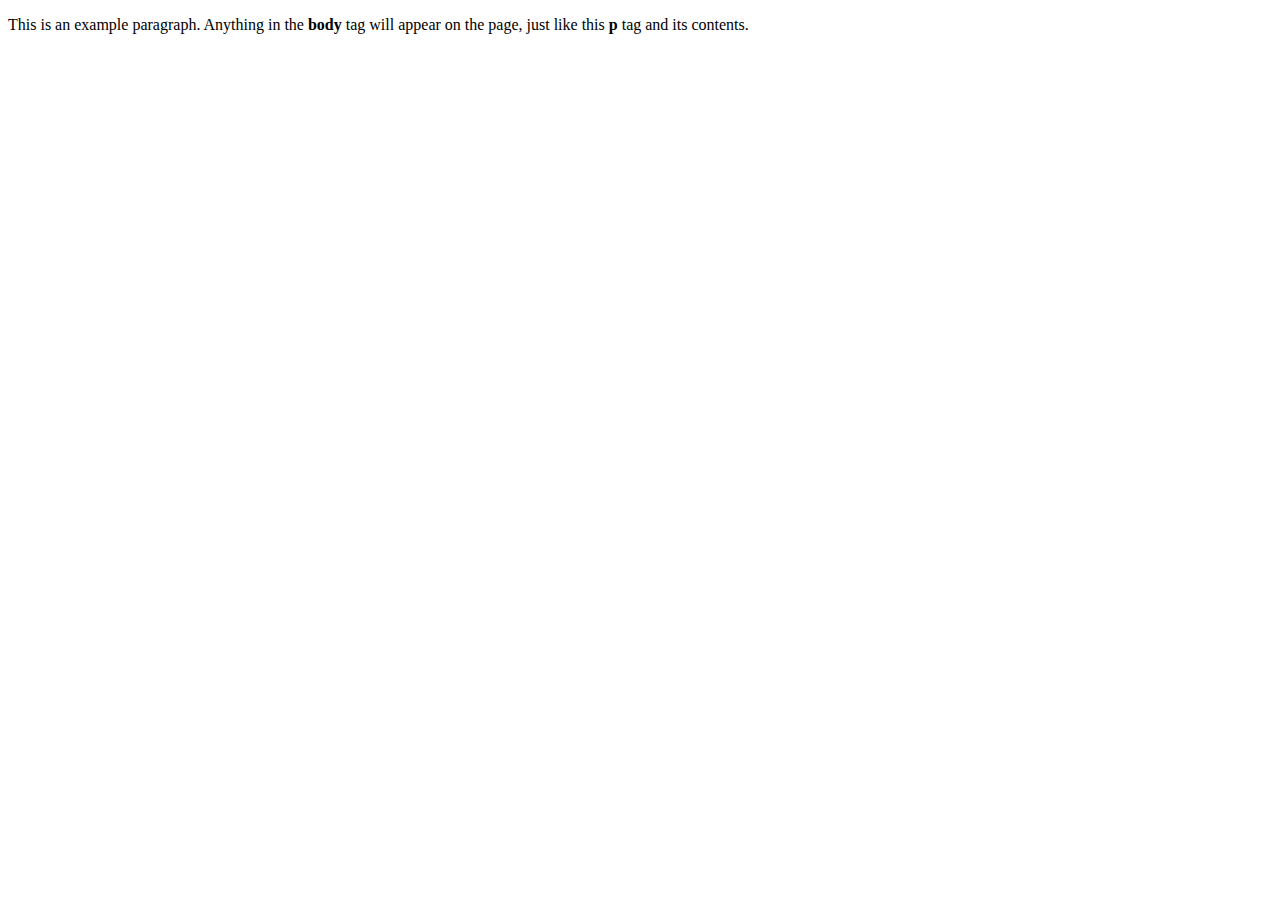
==== index.html @ 31dc959d "Create index.html" ====
<!doctype html>
<html>
  <head>
    <title>This is the title of the webpage!</title>
  </head>
  <body>
    <p>This is an example paragraph. Anything in the <strong>body</strong> tag will appear on the page, just like this <strong>p</strong> tag and its contents.</p>
  </body>
</html>
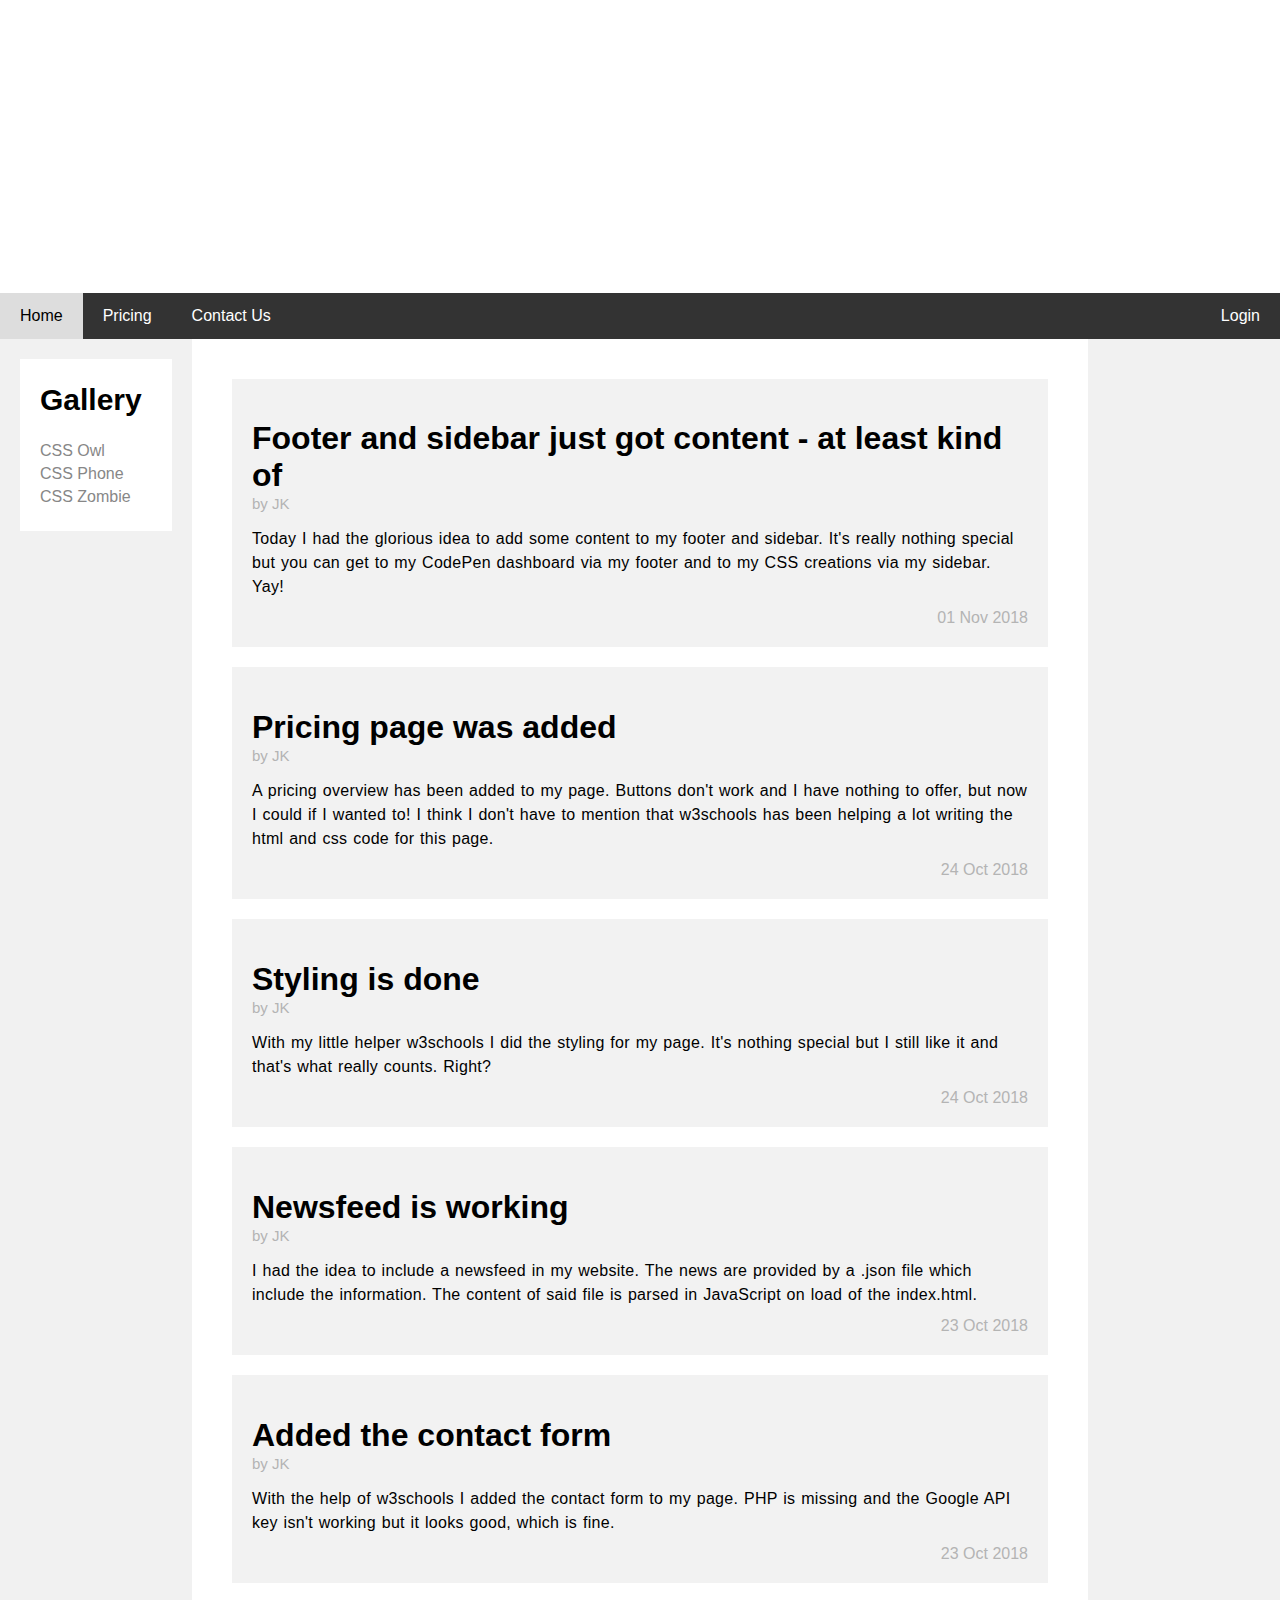
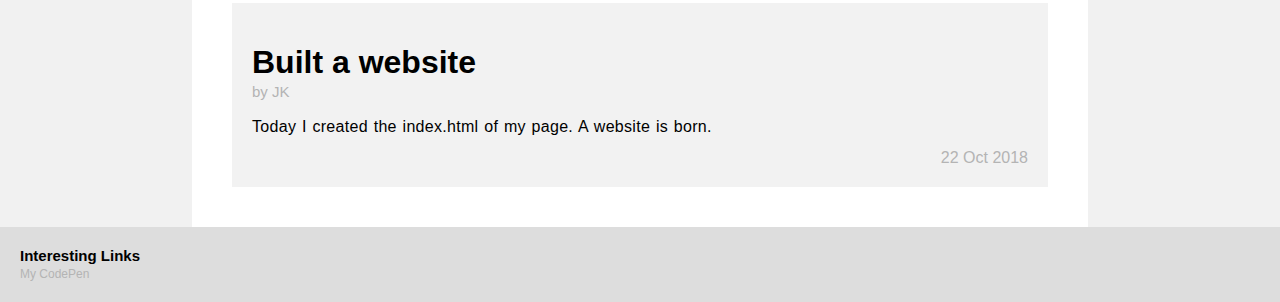
==== commit 3dfbaf9c: "Add files via upload" ====
--- a/index.html
+++ b/index.html
@@ -1,9 +1,58 @@
-<!doctype html>
-<html>
-  <head>
-    <title>This is the title of the webpage!</title>
-  </head>
-  <body>
-    <p>This is an example paragraph. Anything in the <strong>body</strong> tag will appear on the page, just like this <strong>p</strong> tag and its contents.</p>
-  </body>
-</html>
+<!DOCTYPE html>
+<html lang="en">
+
+<head>
+  <meta charset="UTF-8">
+  <meta name="viewport" content="width=device-width, initial-scale=1">
+  <meta http-equiv="X-UA-Compatible" content="ie=edge">
+  <title>MyPage - News</title>
+  <link rel="stylesheet" href="css/style.processed.css">
+  <script src="lib/parsePageContent.js"></script>
+  <script src="https://code.jquery.com/jquery-3.3.1.js" crossorigin="anonymous">
+  </script>
+  <script>
+    $(function() {
+      $("#header").load("header.html");
+      $("#leftSide").load("leftSide.html");
+      $("#rightSide").load("rightSide.html");
+      $("#footer").load("footer.html");
+    });
+  </script>
+</head>
+
+<body>
+
+  <div id="header"></div>
+
+  <div class="row">
+    <div id="leftSide" class="side">
+      
+    </div>
+    <div class="main">
+
+    </div>
+    <div id="rightSide" class="side">
+
+    </div>
+  </div>
+
+  <div id="footer"></div>
+
+  <script>
+    parseContent();
+    var buttons = document.getElementsByClassName('btn');
+    for(var i = 0; i < buttons.length; i++){
+      console.log(buttons[i]);
+      if(buttons[i].getAttribute('class').includes('active')){
+        buttons[i].setAttribute('class', buttons[i].getAttribute('class').replace('active',''));
+      }
+    }
+    
+    setTimeout(function(){
+      document.getElementById('homeButton').setAttribute('class', document.getElementById('homeButton').getAttribute('class') + ' active');
+    }, 600);
+  </script>
+
+</body>
+
+</html>--- a/css/style.processed.css
+++ b/css/style.processed.css
@@ -0,0 +1,156 @@
+body {
+  font-family: Arial, Helvetica, sans-serif;
+  margin: 0;
+}
+
+/* Style the header */
+.header {
+  padding: 80px;
+  text-align: center;
+  /*background: #1abc9c;*/
+  background: url("https://www.everynation.org/wp-content/uploads/2018/02/Monthly-Website-Header-background.jpg");
+  background-size: cover;
+  color: white;
+}
+
+/* Increase the font size of the h1 element */
+.header h1 {
+  font-size: 40px;
+}
+
+.navbar {
+  overflow: hidden;
+  background-color: #333;
+}
+
+.navbar a {
+  float: left;
+  display: block;
+  color: white;
+  text-align: center;
+  padding: 14px 20px;
+  text-decoration: none;
+}
+
+.navbar a.right {
+  float: right;
+}
+
+.navbar a:hover {
+  background-color: #ddd;
+  color: black;
+}
+
+.navbar a.active {
+  background-color: #ddd;
+  color: black;
+}
+
+* {
+  box-sizing: border-box;
+}
+
+.row {
+  display: flex;
+  flex-wrap: wrap;
+}
+
+.side {
+  flex: 15%;
+  background-color: #f1f1f1;
+  padding: 20px;
+}
+
+.main {
+  flex: 70%;
+  background-color: white;
+  padding: 20px;
+}
+
+.footer {
+  padding: 20px;
+  text-align: center;
+  background: #ddd;
+}
+
+.contentEntry {
+  padding: 20px;
+  margin: 20px;
+  background: #f2f2f2;
+}
+
+.contentText {
+  line-height: 1.5;
+  letter-spacing: 0.3px;
+  word-spacing: 1px;
+}
+
+.contentText a {
+  text-decoration: none;
+  color: black;
+}
+
+.contentDate {
+  text-align: right;
+  margin-top: 10px;
+  color: #b4b4b4;
+}
+
+.contentAuthor {
+  margin-top: -20px;
+  margin-bottom: 15px;
+  font-size: 15px;
+  color: #b4b4b4;
+}
+
+.footerColumn {
+  width: 20%;
+  text-align: left;
+}
+
+.footerColumnHeading {
+  font-size: 15px;
+  font-weight: bold;
+}
+
+.footerColumn a {
+  font-size: 12px;
+  text-decoration: none;
+  color: #b4b4b4;
+}
+
+.sideContainer {
+  width: 100%;
+  background: white;
+  padding: 20px;
+  text-align: left;
+  overflow: hidden;
+  padding-top: 0px;
+}
+
+.sideContainer h2 {
+  font-size: 30px;
+}
+
+.sideContainer a {
+  width: 100%;
+  float: left;
+  text-decoration: none;
+  color: #878787;
+  margin-bottom: 5px;
+}
+
+/* Responsive layout - when the screen is less than 700px wide, make the two columns stack on top of each other instead of next to each other */
+@media screen and (max-width: 700px) {
+  .row {
+    flex-direction: column;
+  }
+}
+
+/* Responsive layout - when the screen is less than 400px wide, make the navigation links stack on top of each other instead of next to each other */
+@media screen and (max-width: 400px) {
+  .navbar a {
+    float: none;
+    width: 100%;
+  }
+}
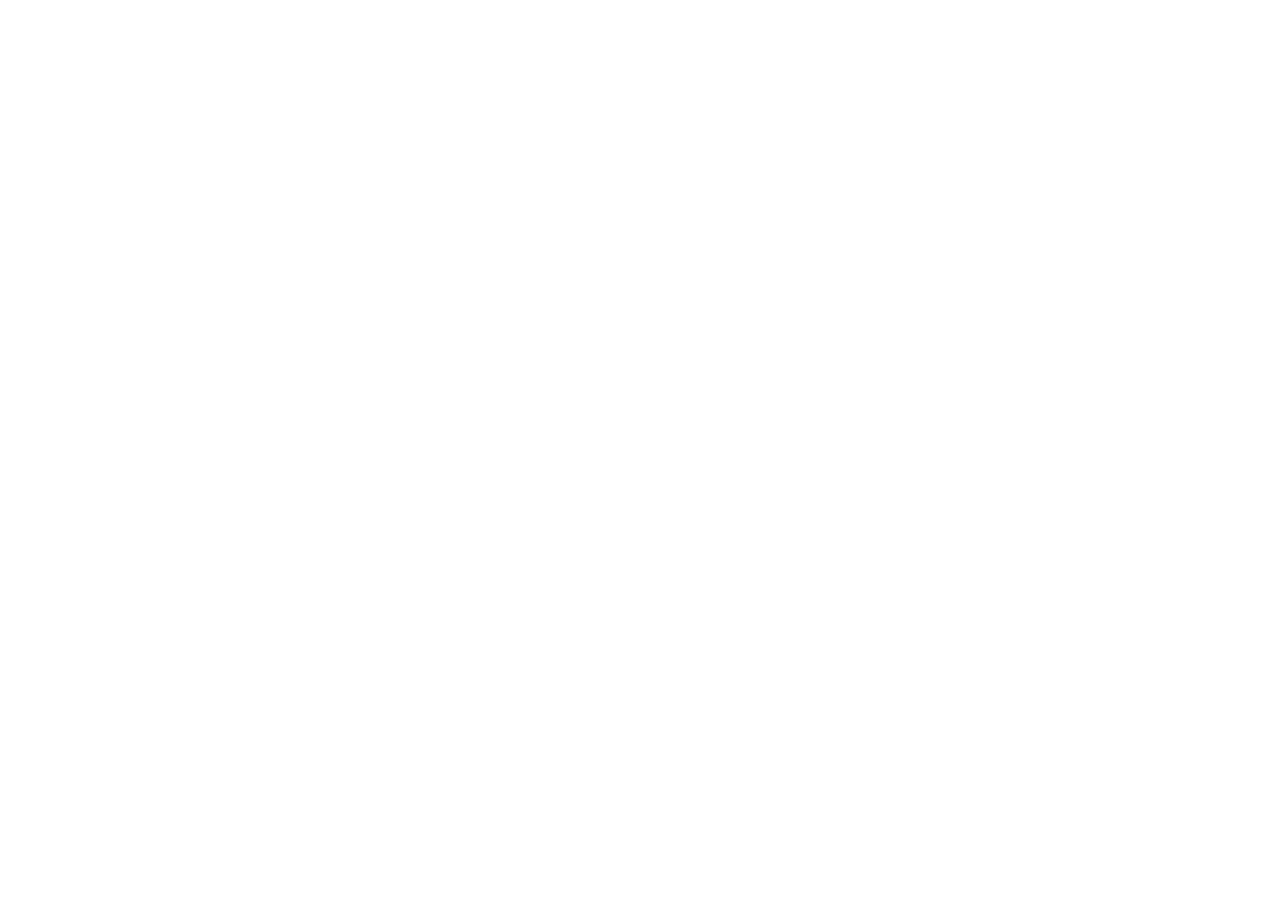
==== commit da10a008: "Update index.html" ====
--- a/index.html
+++ b/index.html
@@ -2,6 +2,7 @@
 <html lang="en">
 
 <head>
+  <meta http-equiv="Refresh" content="0; url=http://jakla.me/findyourway/FindYourWay/web/">
   <meta charset="UTF-8">
   <meta name="viewport" content="width=device-width, initial-scale=1">
   <meta http-equiv="X-UA-Compatible" content="ie=edge">
@@ -55,4 +56,4 @@
 
 </body>
 
-</html>+</html>
